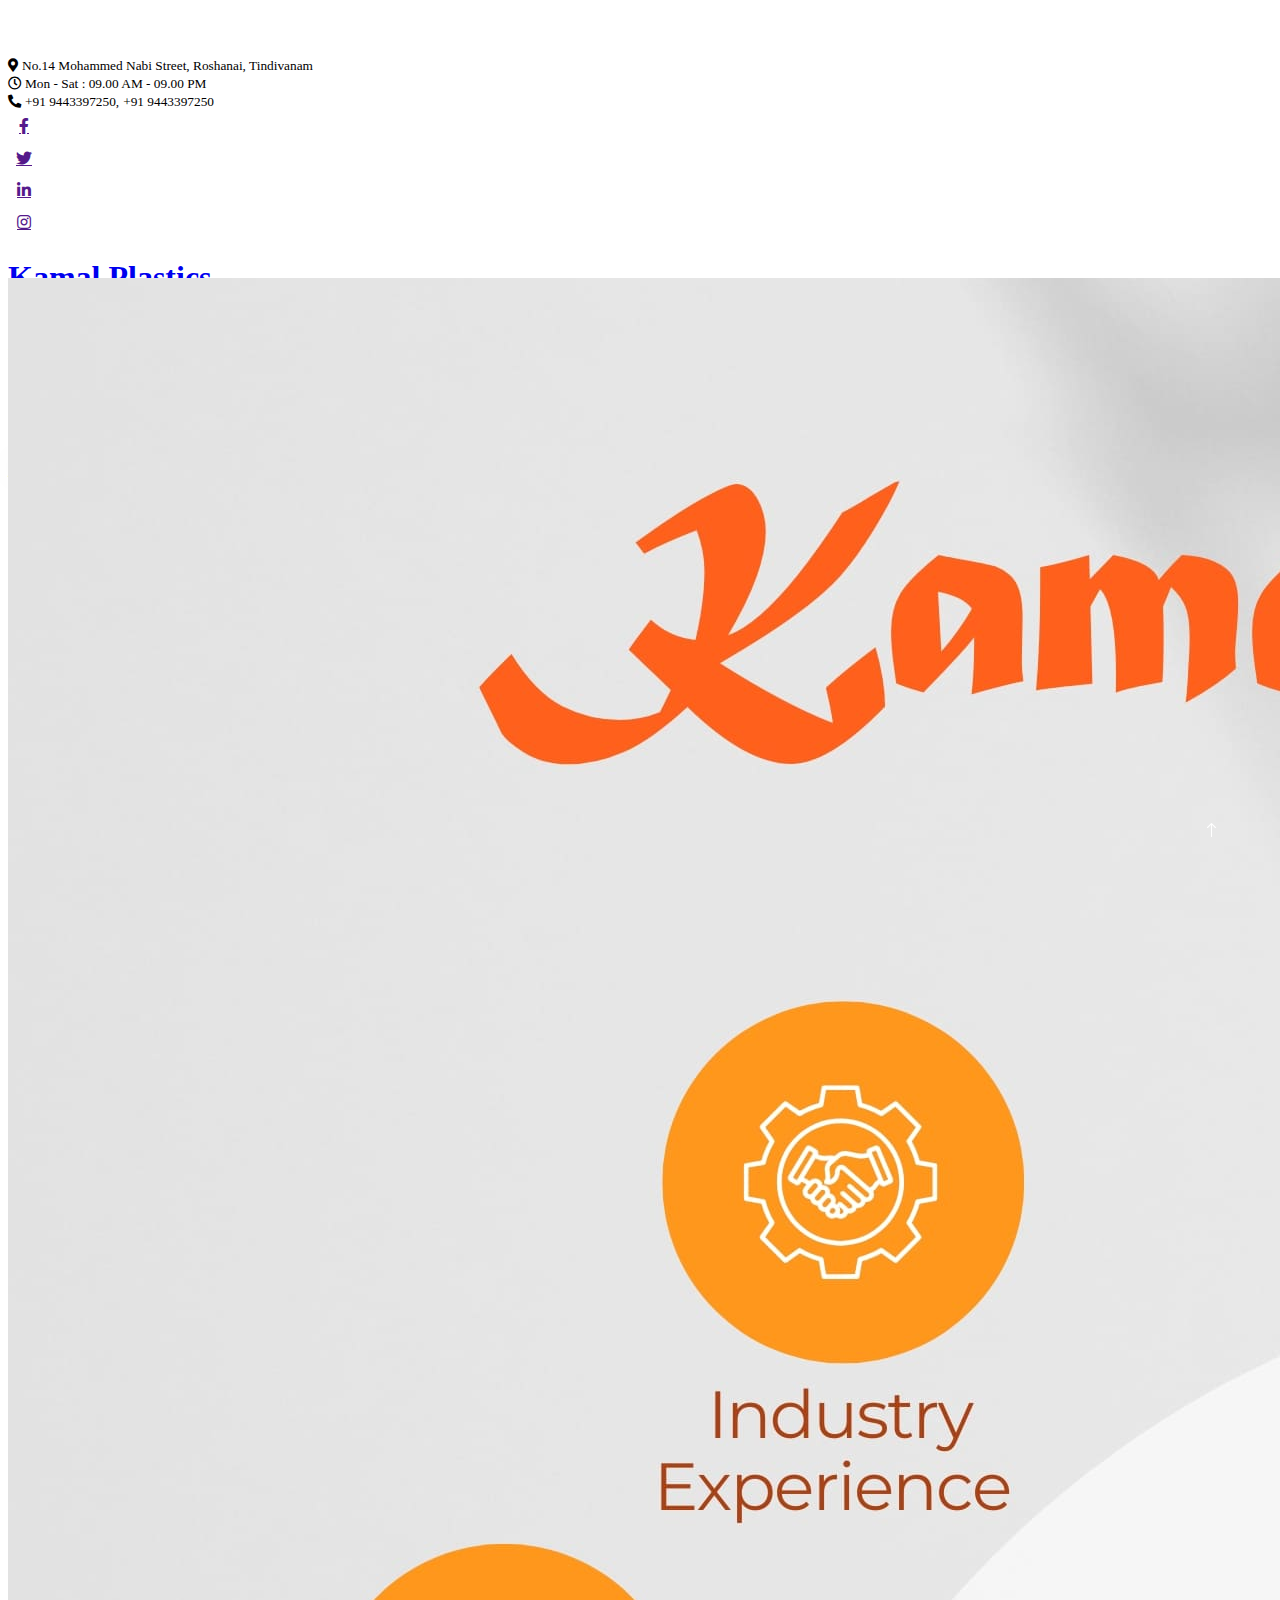
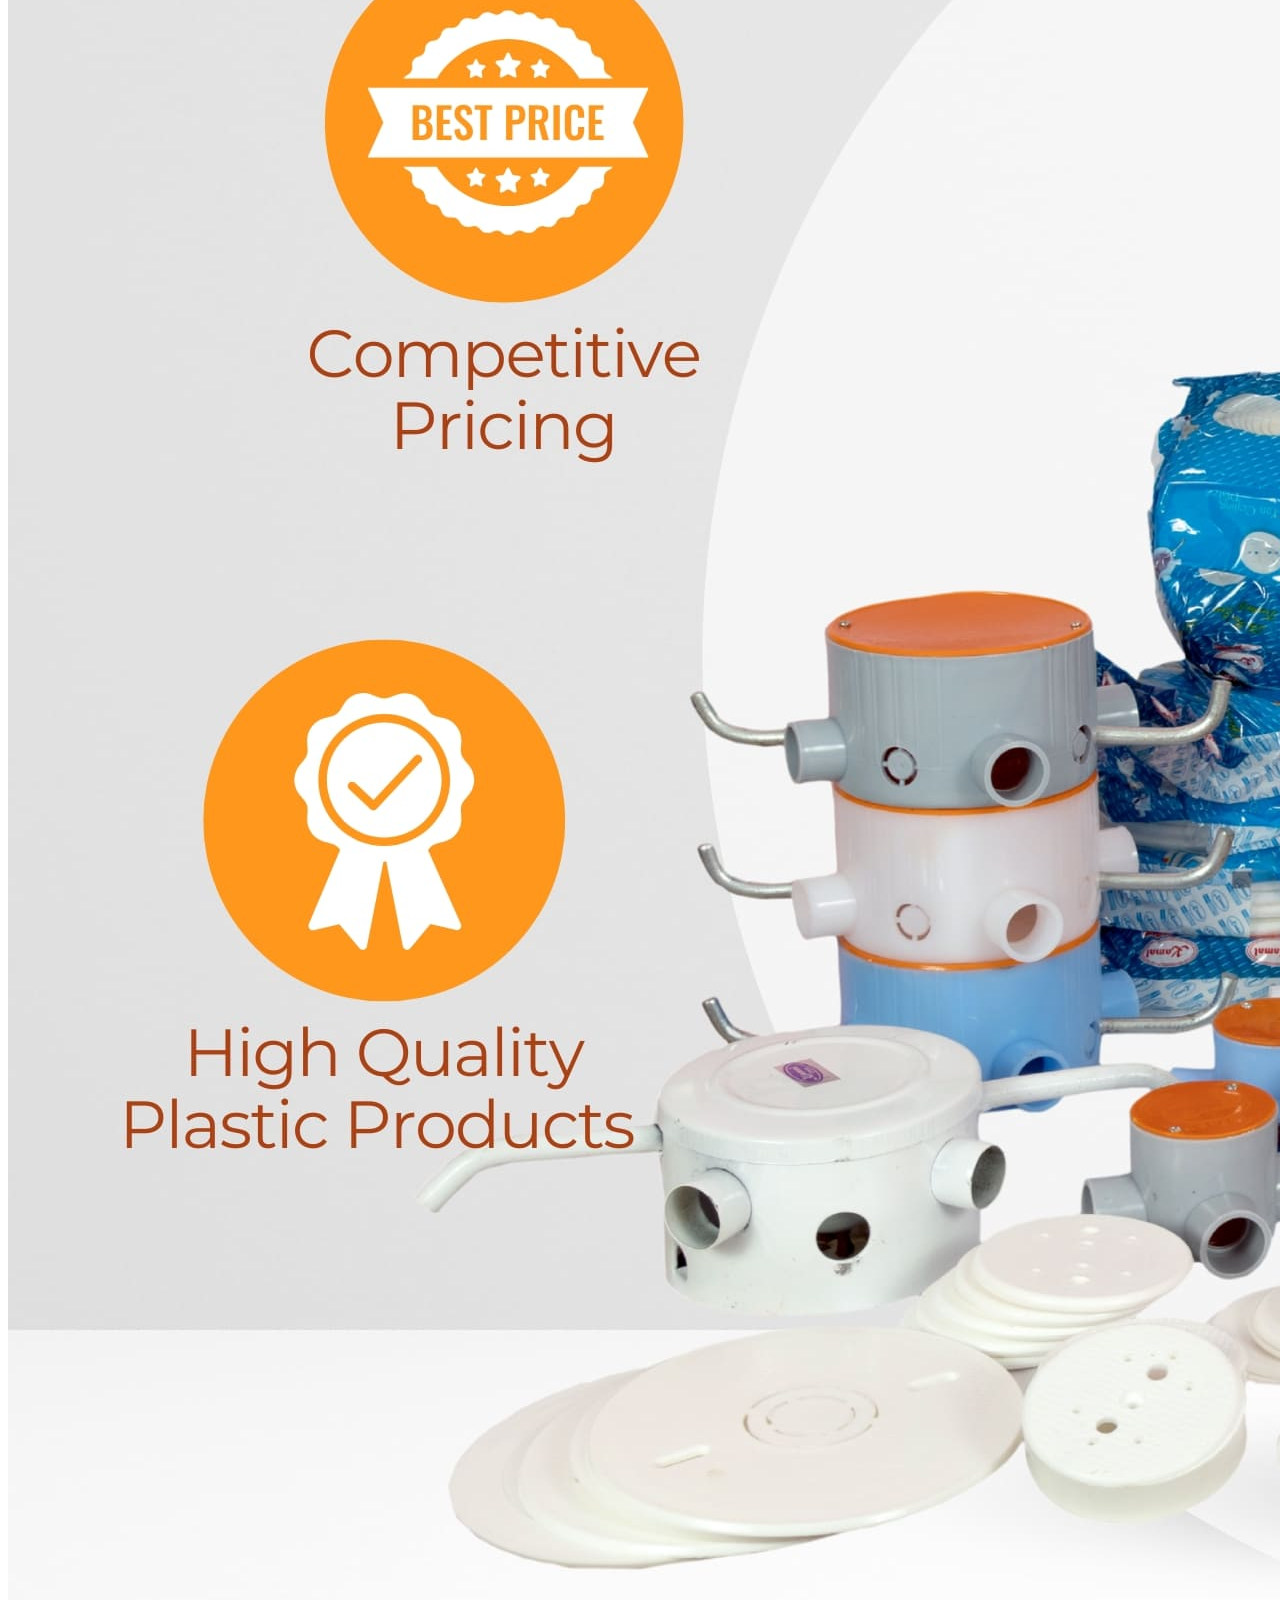
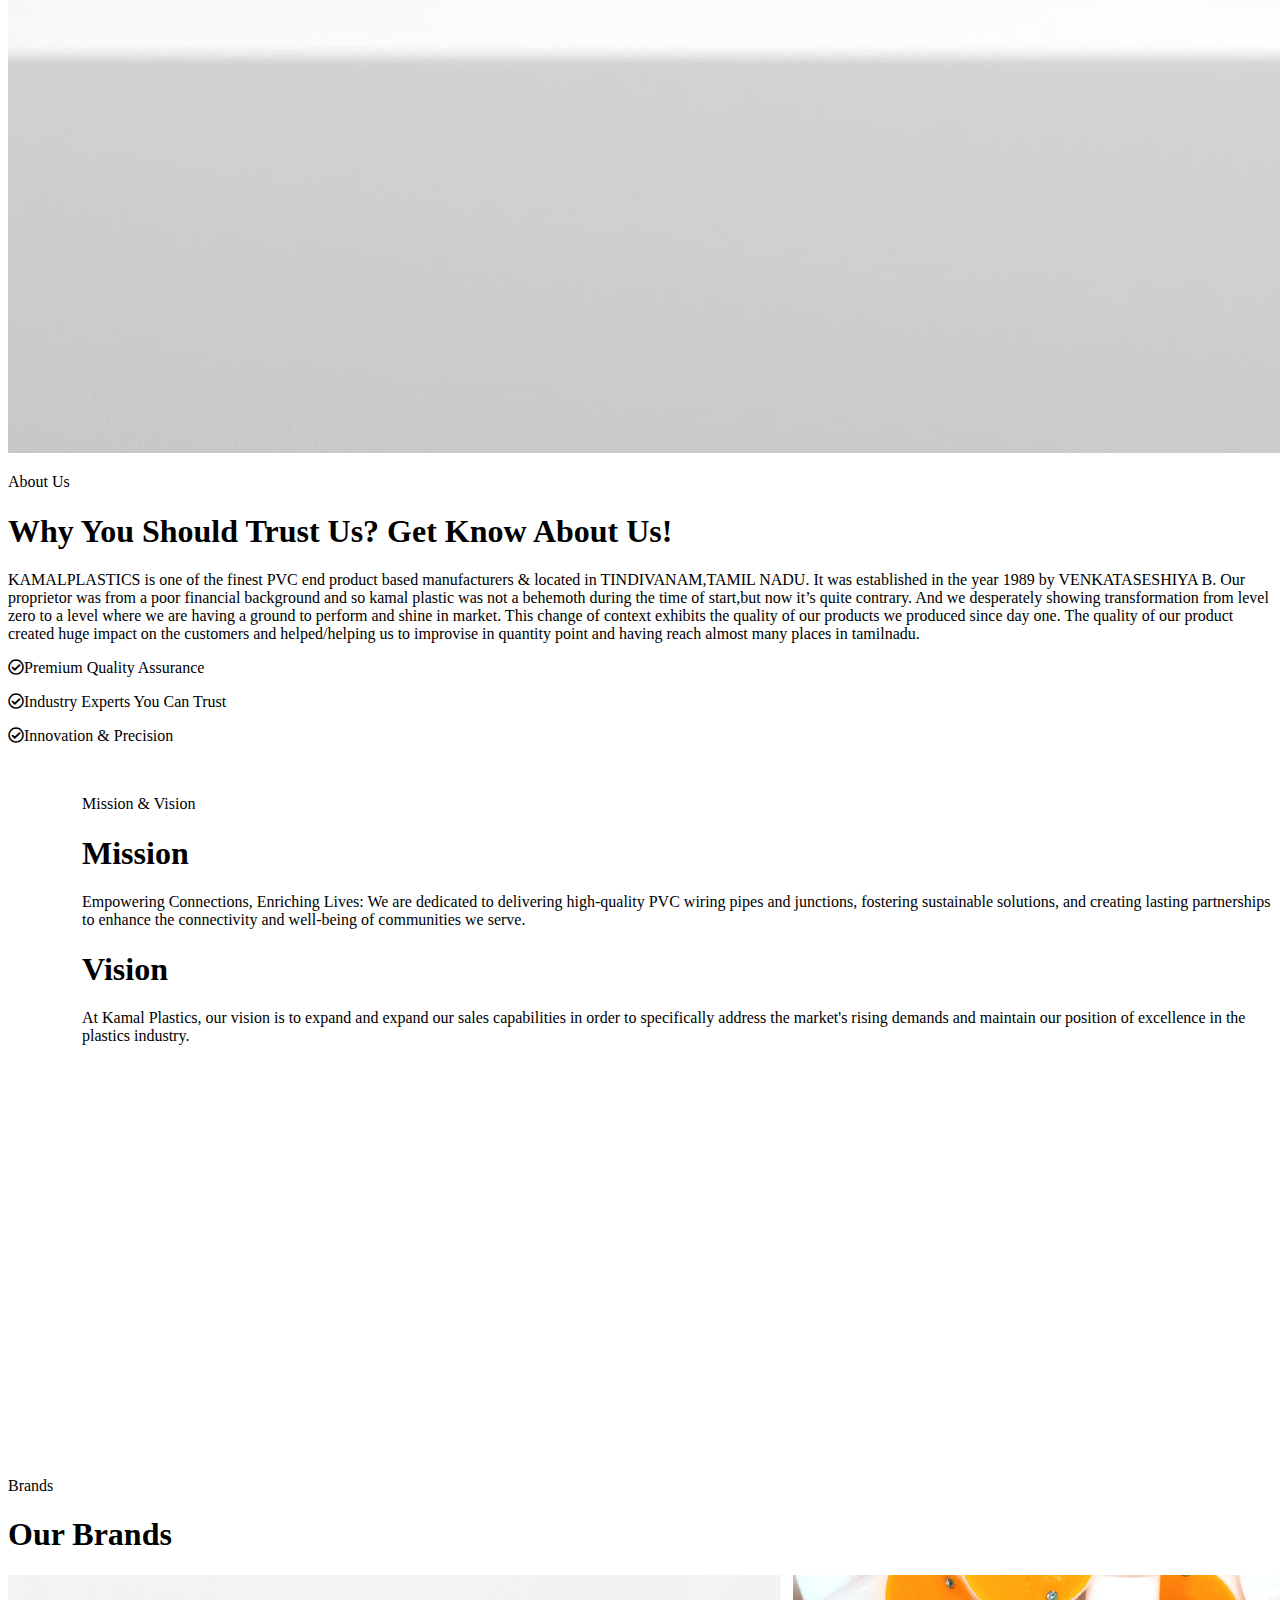
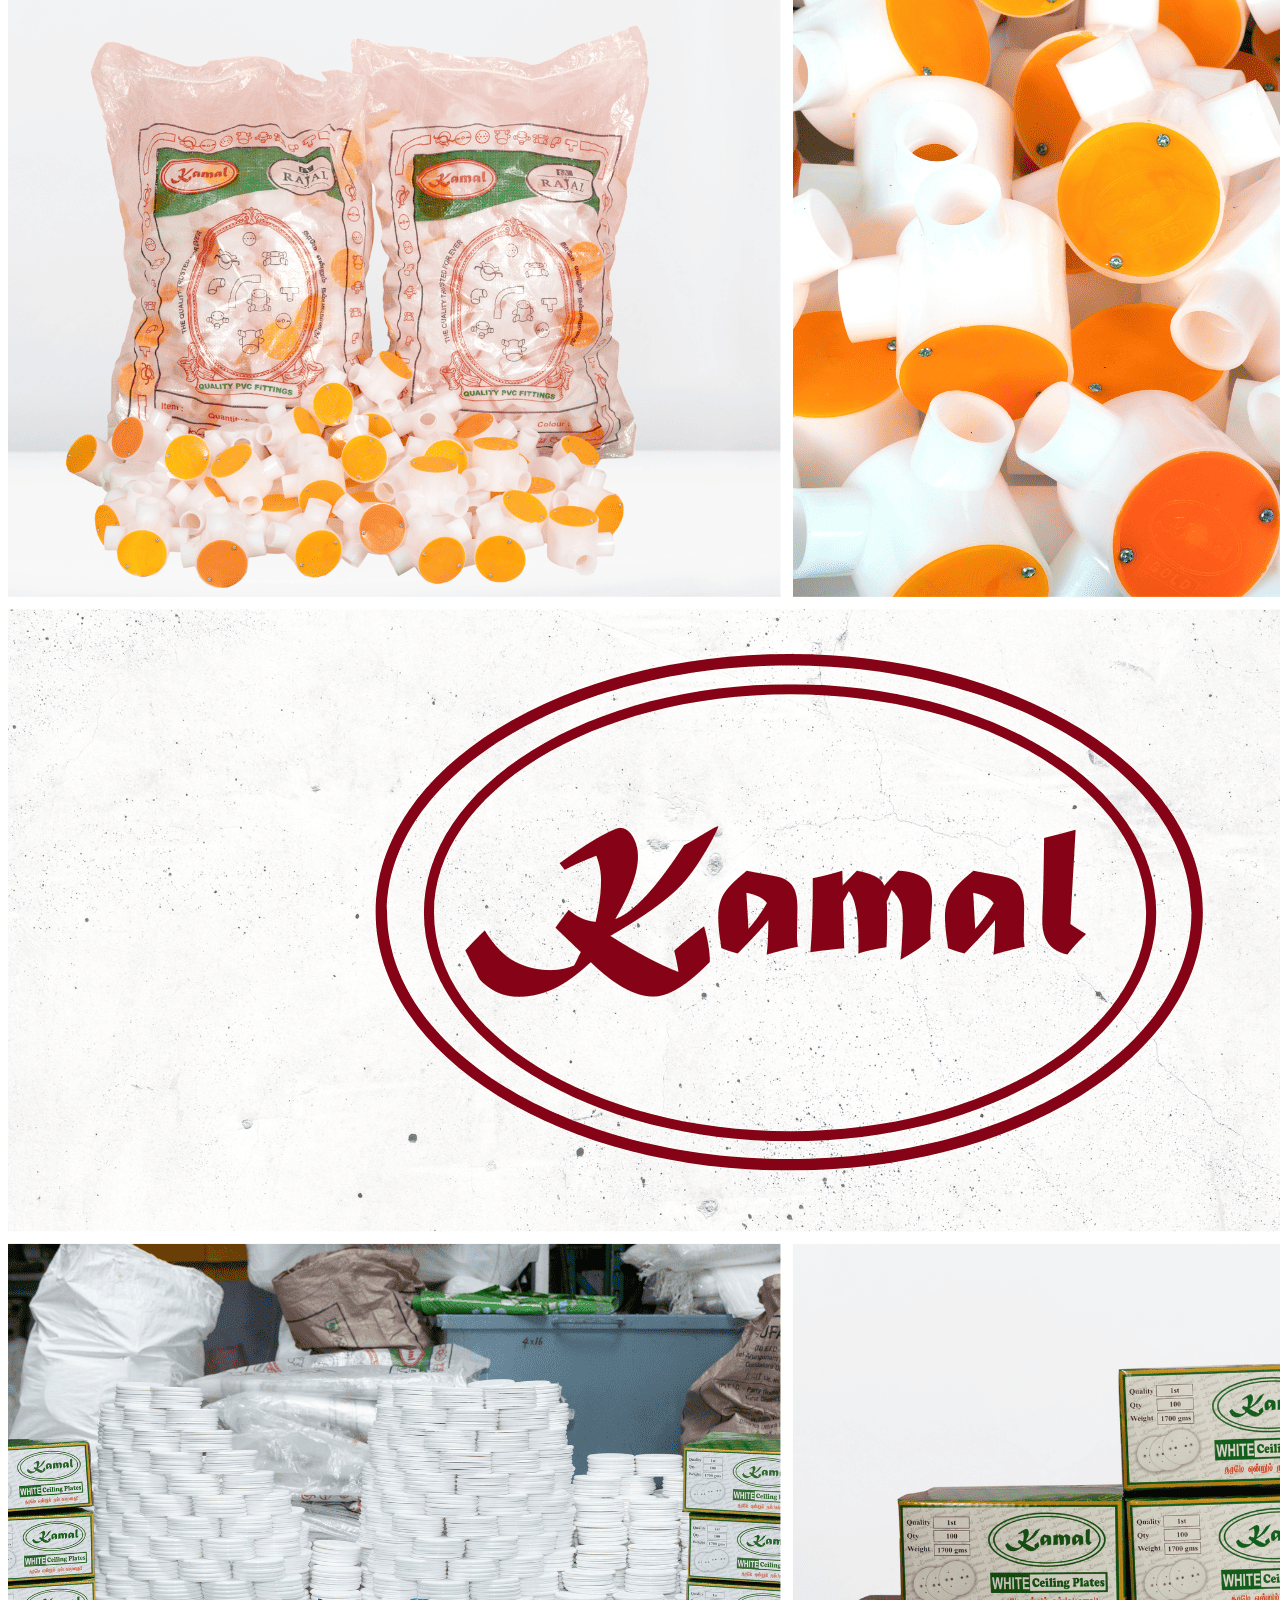
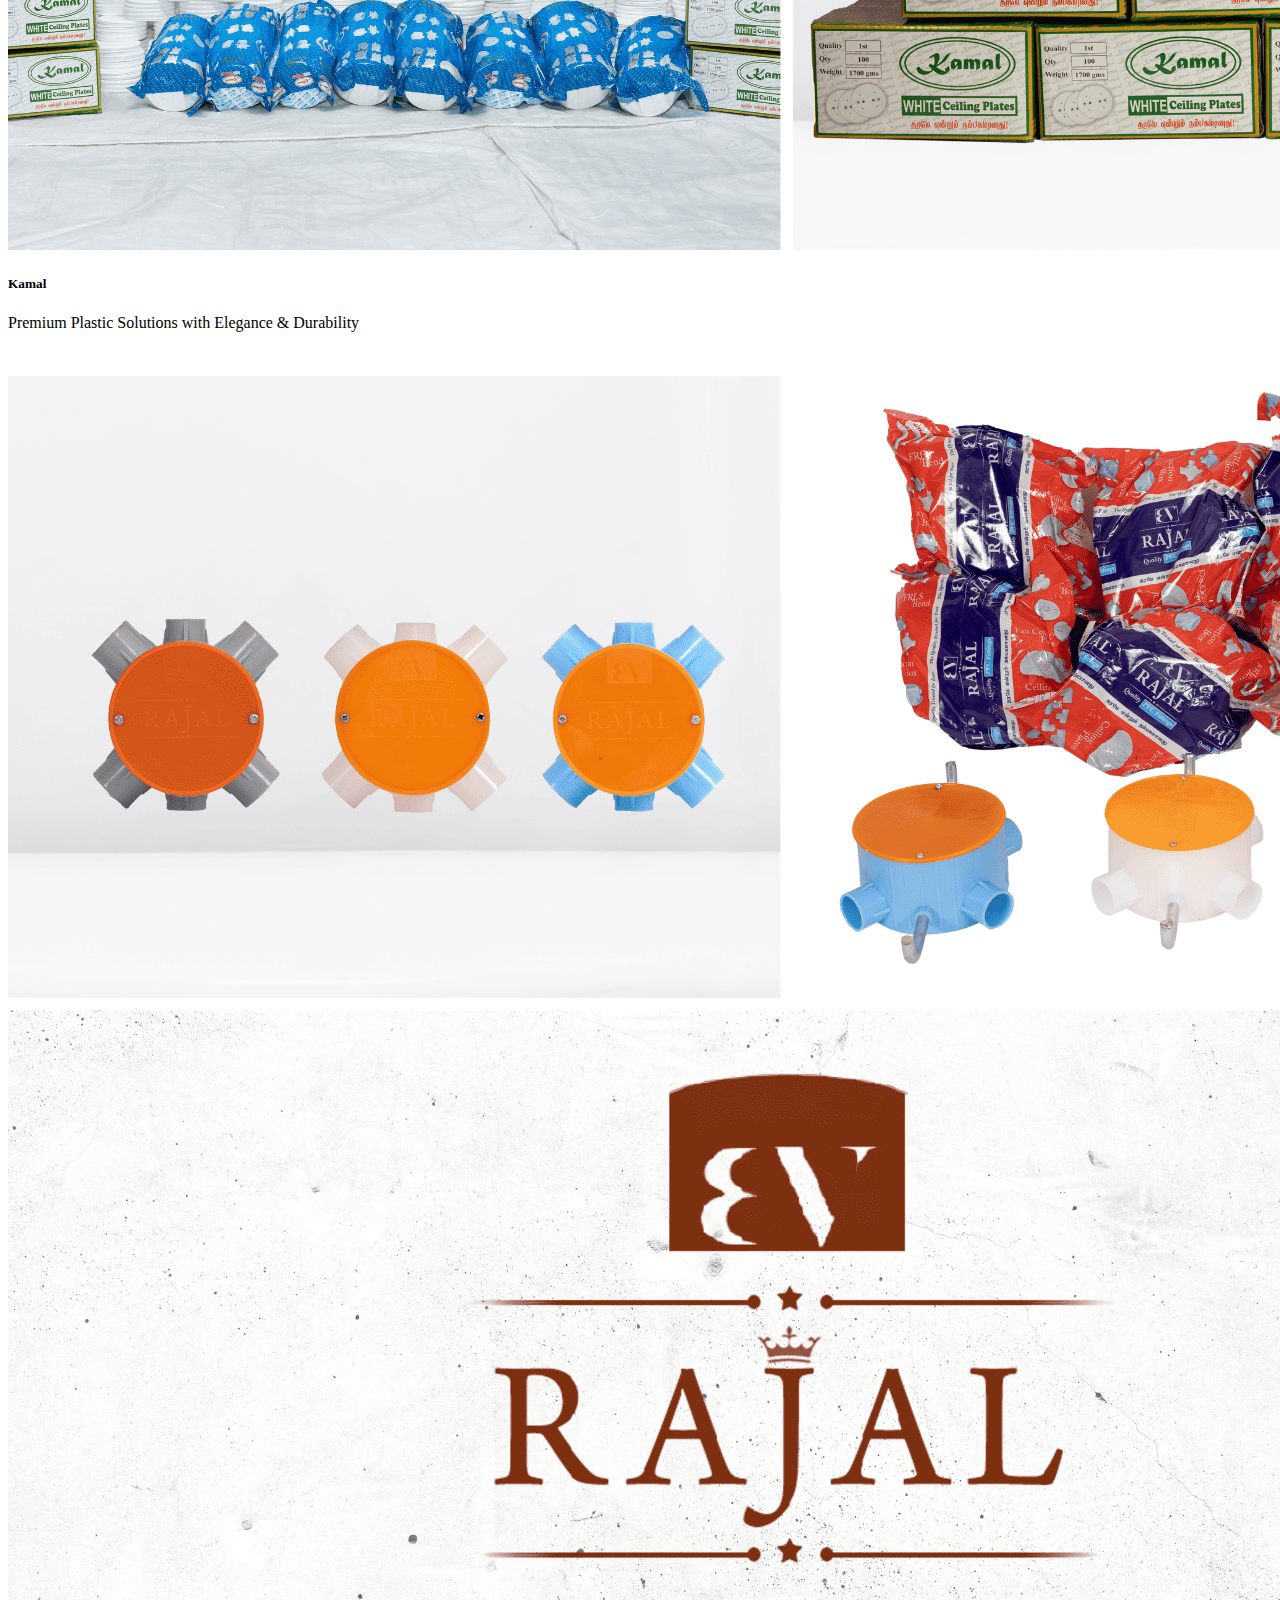
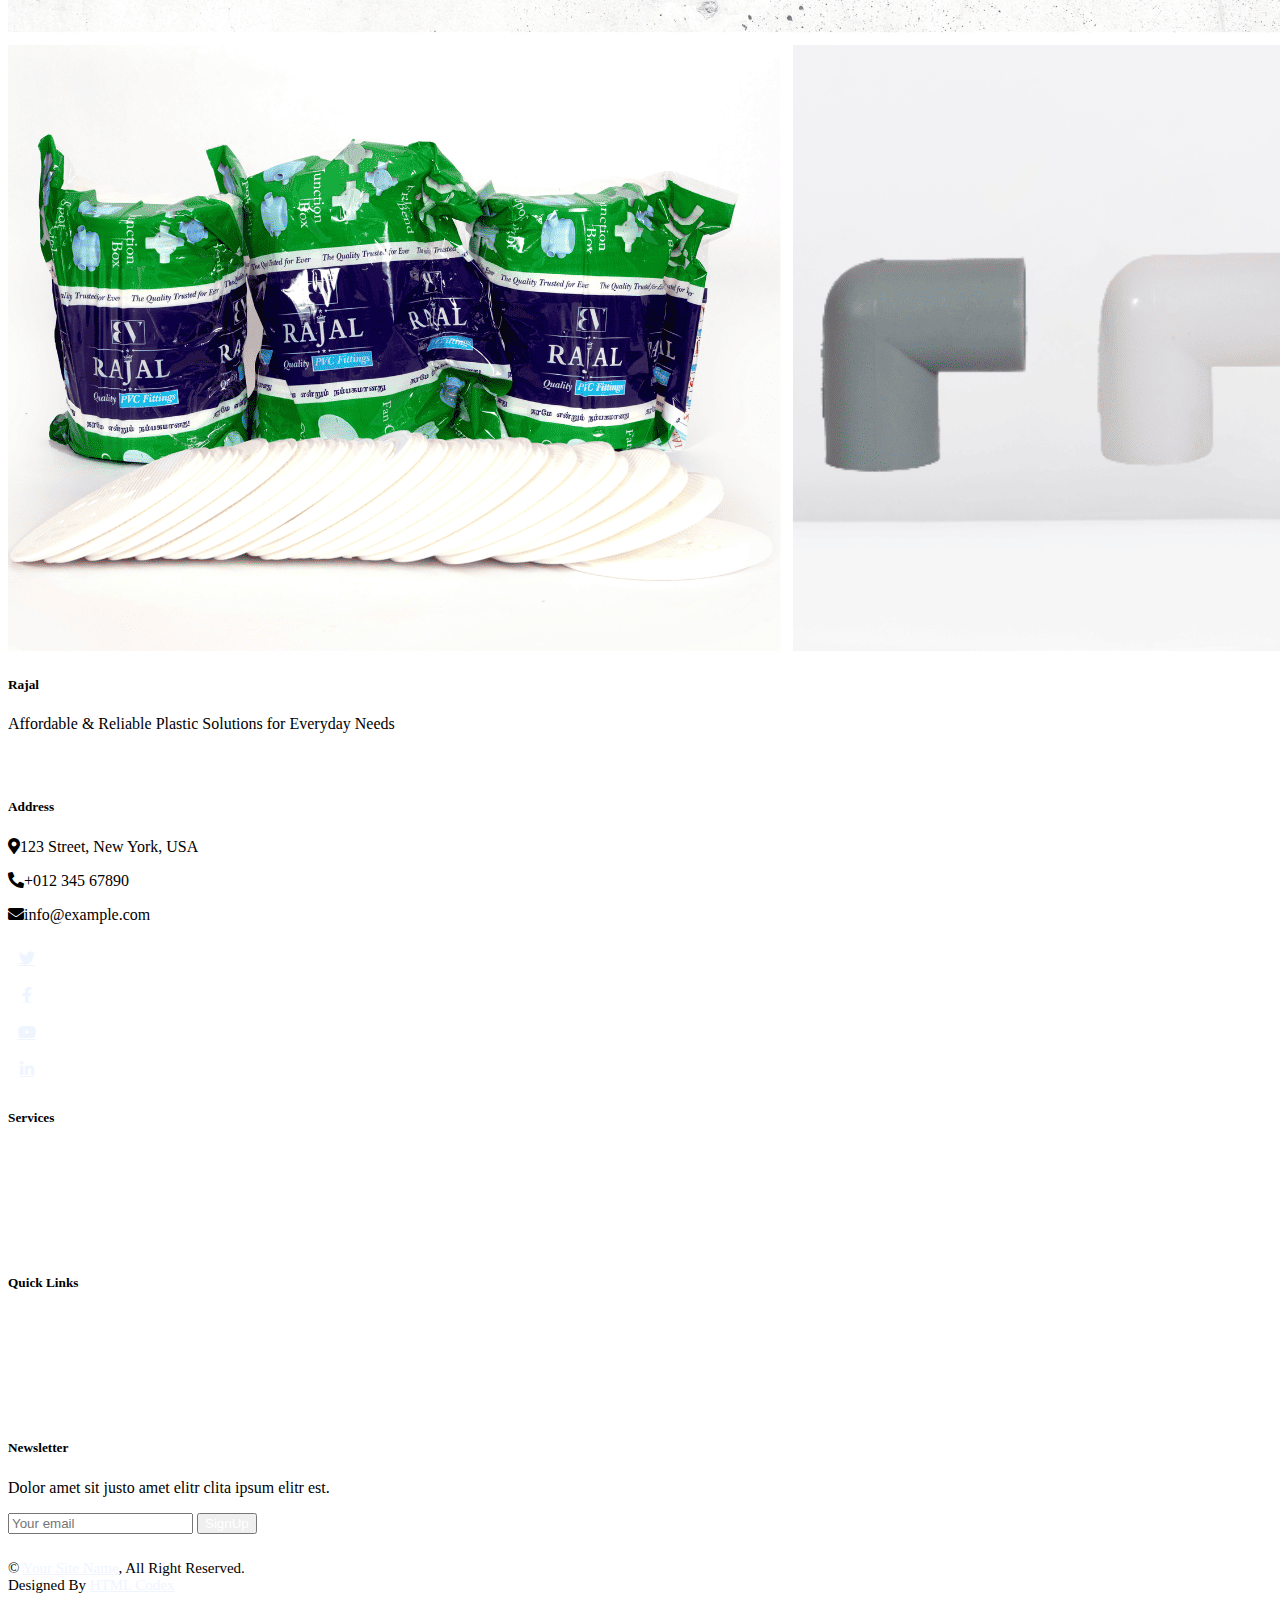
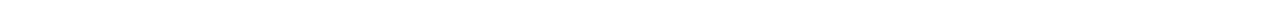
==== about.html @ 90479d22 "Home and about us page changes" ====
<!DOCTYPE html>
<html lang="en">
  <head>
    <meta charset="utf-8" />
    <title>Klinik - Clinic Website Template</title>
    <meta content="width=device-width, initial-scale=1.0" name="viewport" />
    <meta content="" name="keywords" />
    <meta content="" name="description" />

    <!-- Favicon -->
    <link href="img/favicon.ico" rel="icon" />

    <!-- Google Web Fonts -->
    <link rel="preconnect" href="https://fonts.googleapis.com" />
    <link rel="preconnect" href="https://fonts.gstatic.com" crossorigin />
    <link
      href="https://fonts.googleapis.com/css2?family=Open+Sans:wght@400;500&family=Roboto:wght@500;700;900&display=swap"
      rel="stylesheet"
    />

    <!-- Icon Font Stylesheet -->
    <link
      href="https://cdnjs.cloudflare.com/ajax/libs/font-awesome/5.10.0/css/all.min.css"
      rel="stylesheet"
    />
    <link
      href="https://cdn.jsdelivr.net/npm/bootstrap-icons@1.4.1/font/bootstrap-icons.css"
      rel="stylesheet"
    />

    <!-- Libraries Stylesheet -->
    <link href="lib/animate/animate.min.css" rel="stylesheet" />
    <link href="lib/owlcarousel/assets/owl.carousel.min.css" rel="stylesheet" />
    <link
      href="lib/tempusdominus/css/tempusdominus-bootstrap-4.min.css"
      rel="stylesheet"
    />

    <!-- Customized Bootstrap Stylesheet -->
    <link href="css/bootstrap.min.css" rel="stylesheet" />

    <!-- Template Stylesheet -->
    <link href="css/style.css" rel="stylesheet" />
  </head>

  <body>
    <!-- Spinner Start -->
    <div
      id="spinner"
      class="show bg-white position-fixed translate-middle w-100 vh-100 top-50 start-50 d-flex align-items-center justify-content-center"
    >
      <div
        class="spinner-grow text-primary"
        style="width: 3rem; height: 3rem"
        role="status"
      >
        <span class="sr-only">Loading...</span>
      </div>
    </div>
    <!-- Spinner End -->

    <!-- Topbar Start -->
    <div class="container-fluid bg-light p-0 wow fadeIn" data-wow-delay="0.1s">
      <div class="row gx-0 d-none d-lg-flex">
        <div class="col-lg-7 px-5 text-start">
          <div class="h-100 d-inline-flex align-items-center py-3 me-4">
            <small class="fa fa-map-marker-alt text-primary me-2"></small>
            <small>No.14 Mohammed Nabi Street, Roshanai, Tindivanam</small>
          </div>
          <div class="h-100 d-inline-flex align-items-center py-3">
            <small class="far fa-clock text-primary me-2"></small>
            <small>Mon - Sat : 09.00 AM - 09.00 PM</small>
          </div>
        </div>
        <div class="col-lg-5 px-5 text-end">
          <div class="h-100 d-inline-flex align-items-center py-3 me-4">
            <small class="fa fa-phone-alt text-primary me-2"></small>
            <small>+91 9443397250,</small>
            <small>+91 9443397250</small>
          </div>
          <div class="h-100 d-inline-flex align-items-center">
            <a
              class="btn btn-sm-square rounded-circle bg-white text-primary me-1"
              href=""
              ><i class="fab fa-facebook-f"></i
            ></a>
            <a
              class="btn btn-sm-square rounded-circle bg-white text-primary me-1"
              href=""
              ><i class="fab fa-twitter"></i
            ></a>
            <a
              class="btn btn-sm-square rounded-circle bg-white text-primary me-1"
              href=""
              ><i class="fab fa-linkedin-in"></i
            ></a>
            <a
              class="btn btn-sm-square rounded-circle bg-white text-primary me-0"
              href=""
              ><i class="fab fa-instagram"></i
            ></a>
          </div>
        </div>
      </div>
    </div>
    <!-- Topbar End -->

    <!-- Navbar Start -->
    <nav
      class="navbar navbar-expand-lg bg-white navbar-light sticky-top p-0 wow fadeIn"
      data-wow-delay="0.1s"
    >
      <a
        href="index.html"
        class="navbar-brand d-flex align-items-center px-4 px-lg-5"
      >
        <h1 class="m-0 text-primary" style="font-family: 'Maturasc'">
          Kamal Plastics
        </h1>
      </a>
      <button
        type="button"
        class="navbar-toggler me-4"
        data-bs-toggle="collapse"
        data-bs-target="#navbarCollapse"
      >
        <span class="navbar-toggler-icon"></span>
      </button>
      <div class="collapse navbar-collapse" id="navbarCollapse">
        <div class="navbar-nav ms-auto p-4 p-lg-0">
          <a href="index.html" class="nav-item nav-link">Home</a>
          <a href="about.html" class="nav-item nav-link active">About</a>
          <a href="service.html" class="nav-item nav-link">Service</a>
          <div class="nav-item dropdown">
            <a
              href="#"
              class="nav-link dropdown-toggle"
              data-bs-toggle="dropdown"
              >Pages</a
            >
            <div class="dropdown-menu rounded-0 rounded-bottom m-0">
              <a href="feature.html" class="dropdown-item">Feature</a>
              <a href="team.html" class="dropdown-item">Our Doctor</a>
              <a href="appointment.html" class="dropdown-item">Appointment</a>
              <a href="testimonial.html" class="dropdown-item">Testimonial</a>
              <a href="404.html" class="dropdown-item">404 Page</a>
            </div>
          </div>
          <a href="contact.html" class="nav-item nav-link">Contact</a>
        </div>
        <a
          href=""
          class="btn btn-primary rounded-0 py-4 px-lg-5 d-none d-lg-block"
          >Appointment<i class="fa fa-arrow-right ms-3"></i
        ></a>
      </div>
    </nav>
    <!-- Navbar End -->

    <!-- Page Header Start -->
    <div
      class="container-fluid page-header py-5 mb-5 wow fadeIn"
      data-wow-delay="0.1s"
    >
      <div class="container py-5">
        <h1 class="display-3 text-white mb-3 animated slideInDown">About Us</h1>
        <nav aria-label="breadcrumb animated slideInDown">
          <ol class="breadcrumb text-uppercase mb-0">
            <li class="breadcrumb-item">
              <a class="text-white" href="#">Home</a>
            </li>
            <li class="breadcrumb-item">
              <a class="text-white" href="#">Pages</a>
            </li>
            <li class="breadcrumb-item text-primary active" aria-current="page">
              About
            </li>
          </ol>
        </nav>
      </div>
    </div>
    <!-- Page Header End -->

    <!-- About Start -->
    <div class="container-xxl py-5">
      <div class="container">
        <div class="row g-5">
          <div class="col-lg-6 wow fadeIn" data-wow-delay="0.1s">
            <div class="d-flex flex-column">
              <img
                class="img-fluid rounded w-75 align-self-end"
                src="img/about-1.jpg"
                alt=""
              />
              <img
                class="img-fluid rounded w-50 bg-white pt-3 pe-3"
                src="img/about-2.jpg"
                alt=""
                style="margin-top: -25%"
              />
            </div>
          </div>
          <div class="col-lg-6 wow fadeIn" data-wow-delay="0.5s">
            <p class="d-inline-block border rounded-pill py-1 px-4">About Us</p>
            <h1 class="mb-4">Why You Should Trust Us? Get Know About Us!</h1>
            <p>
              KAMALPLASTICS is one of the finest PVC end product based
              manufacturers & located in TINDIVANAM,TAMIL NADU. It was
              established in the year 1989 by VENKATASESHIYA B. Our proprietor
              was from a poor financial background and so kamal plastic was not
              a behemoth during the time of start,but now it’s quite contrary.
              And we desperately showing transformation from level zero to a
              level where we are having a ground to perform and shine in market.
              This change of context exhibits the quality of our products we
              produced since day one. The quality of our product created huge
              impact on the customers and helped/helping us to improvise in
              quantity point and having reach almost many places in tamilnadu.
            </p>
            <p>
              <i class="far fa-check-circle text-primary me-3"></i>Premium Quality Assurance
            </p>
            <p>
              <i class="far fa-check-circle text-primary me-3"></i>Industry Experts You Can Trust
            </p>
            <p>
              <i class="far fa-check-circle text-primary me-3"></i>Innovation & Precision
            </p>
            <a class="btn btn-primary rounded-pill py-3 px-5 mt-3" href=""
              >Read More</a
            >
          </div>
        </div>
      </div>
    </div>
    <!-- About End -->

    <!-- Feature Start -->
    <div class="container-fluid bg-primary overflow-hidden my-5 px-lg-0">
      <div class="container feature px-lg-0">
        <div class="row g-0 mx-lg-0">
          <div
            class="col-lg-6 feature-text py-5 wow fadeIn"
            data-wow-delay="0.1s"
          >
            <div class="p-lg-5 ps-lg-0">
              <p
                class="d-inline-block border rounded-pill text-light py-1 px-4"
              >
                Mission & Vision
              </p>
              <h1 class="text-white mb-4">Mission</h1>
              <p class="text-white mb-4 pb-2">
                Empowering Connections, Enriching Lives: We are dedicated to
                delivering high-quality PVC wiring pipes and junctions,
                fostering sustainable solutions, and creating lasting
                partnerships to enhance the connectivity and well-being of
                communities we serve.
              </p>
              <h1 class="text-white mb-4">Vision</h1>
              <p class="text-white mb-4 pb-2">
                At Kamal Plastics, our vision is to expand and expand our sales
                capabilities in order to specifically address the market's
                rising demands and maintain our position of excellence in the
                plastics industry.
              </p>
            </div>
          </div>
          <div
            class="col-lg-6 pe-lg-0 wow fadeIn"
            data-wow-delay="0.5s"
            style="min-height: 400px"
          >
            <div class="position-relative h-100">
              <img
                class="position-absolute img-fluid w-100 h-100"
                src="img/feature.jpg"
                style="object-fit: cover"
                alt=""
              />
            </div>
          </div>
        </div>
      </div>
    </div>
    <!-- Feature End -->

    <!-- Team Start -->
    <div class="container-xxl py-5">
      <div class="container">
        <div
          class="text-center mx-auto mb-5 wow fadeInUp"
          data-wow-delay="0.1s"
          style="max-width: 600px"
        >
          <p class="d-inline-block border rounded-pill py-1 px-4">Brands</p>
          <h1>Our Brands</h1>
        </div>
        <div class="row g-4 justify-content-center">
          <div class="col-lg-3 col-md-6 wow fadeInUp" data-wow-delay="0.5s">
            <div class="team-item position-relative rounded overflow-hidden">
              <div class="overflow-hidden">
                <img class="img-fluid" src="img/KamalBrand.png" alt="" />
              </div>
              <div class="team-text bg-light text-center p-2">
                <h5>Kamal</h5>
                <p class="text-primary">Premium Plastic Solutions with Elegance & Durability</p>
                <div class="team-social text-center">
                  <a class="btn" href="kamal.html"
                    ><i class="fa text-primary"></i>Explore Products</a>
                </div>
              </div>
            </div>
          </div>
          <div class="col-lg-3 col-md-6 wow fadeInUp" data-wow-delay="0.7s">
            <div class="team-item position-relative rounded overflow-hidden">
              <div class="overflow-hidden">
                <img class="img-fluid" src="img/RajalBrand.png" alt="" />
              </div>
              <div class="team-text bg-light text-center p-2">
                <h5>Rajal</h5>
                <p class="text-primary">Affordable & Reliable Plastic Solutions for Everyday Needs</p>
                <div class="team-social text-center">
                  <a class="btn" href="rajal.html"
                  ><i class="fa text-primary"></i>Explore Products</a>
                </div>
              </div>
            </div>
          </div>
        </div>
      </div>
    </div>
    <!-- Team End -->

    <!-- Footer Start -->
    <div
      class="container-fluid bg-dark text-light footer mt-5 pt-5 wow fadeIn"
      data-wow-delay="0.1s"
    >
      <div class="container py-5">
        <div class="row g-5">
          <div class="col-lg-3 col-md-6">
            <h5 class="text-light mb-4">Address</h5>
            <p class="mb-2">
              <i class="fa fa-map-marker-alt me-3"></i>123 Street, New York, USA
            </p>
            <p class="mb-2">
              <i class="fa fa-phone-alt me-3"></i>+012 345 67890
            </p>
            <p class="mb-2">
              <i class="fa fa-envelope me-3"></i>info@example.com
            </p>
            <div class="d-flex pt-2">
              <a class="btn btn-outline-light btn-social rounded-circle" href=""
                ><i class="fab fa-twitter"></i
              ></a>
              <a class="btn btn-outline-light btn-social rounded-circle" href=""
                ><i class="fab fa-facebook-f"></i
              ></a>
              <a class="btn btn-outline-light btn-social rounded-circle" href=""
                ><i class="fab fa-youtube"></i
              ></a>
              <a class="btn btn-outline-light btn-social rounded-circle" href=""
                ><i class="fab fa-linkedin-in"></i
              ></a>
            </div>
          </div>
          <div class="col-lg-3 col-md-6">
            <h5 class="text-light mb-4">Services</h5>
            <a class="btn btn-link" href="">Cardiology</a>
            <a class="btn btn-link" href="">Pulmonary</a>
            <a class="btn btn-link" href="">Neurology</a>
            <a class="btn btn-link" href="">Orthopedics</a>
            <a class="btn btn-link" href="">Laboratory</a>
          </div>
          <div class="col-lg-3 col-md-6">
            <h5 class="text-light mb-4">Quick Links</h5>
            <a class="btn btn-link" href="">About Us</a>
            <a class="btn btn-link" href="">Contact Us</a>
            <a class="btn btn-link" href="">Our Services</a>
            <a class="btn btn-link" href="">Terms & Condition</a>
            <a class="btn btn-link" href="">Support</a>
          </div>
          <div class="col-lg-3 col-md-6">
            <h5 class="text-light mb-4">Newsletter</h5>
            <p>Dolor amet sit justo amet elitr clita ipsum elitr est.</p>
            <div class="position-relative mx-auto" style="max-width: 400px">
              <input
                class="form-control border-0 w-100 py-3 ps-4 pe-5"
                type="text"
                placeholder="Your email"
              />
              <button
                type="button"
                class="btn btn-primary py-2 position-absolute top-0 end-0 mt-2 me-2"
              >
                SignUp
              </button>
            </div>
          </div>
        </div>
      </div>
      <div class="container">
        <div class="copyright">
          <div class="row">
            <div class="col-md-6 text-center text-md-start mb-3 mb-md-0">
              &copy; <a class="border-bottom" href="#">Your Site Name</a>, All
              Right Reserved.
            </div>
            <div class="col-md-6 text-center text-md-end">
              <!--/*** This template is free as long as you keep the footer author’s credit link/attribution link/backlink. If you'd like to use the template without the footer author’s credit link/attribution link/backlink, you can purchase the Credit Removal License from "https://htmlcodex.com/credit-removal". Thank you for your support. ***/-->
              Designed By
              <a class="border-bottom" href="https://htmlcodex.com"
                >HTML Codex</a
              >
            </div>
          </div>
        </div>
      </div>
    </div>
    <!-- Footer End -->

    <!-- Back to Top -->
    <a
      href="#"
      class="btn btn-lg btn-primary btn-lg-square rounded-circle back-to-top"
      ><i class="bi bi-arrow-up"></i
    ></a>

    <!-- JavaScript Libraries -->
    <script src="https://code.jquery.com/jquery-3.4.1.min.js"></script>
    <script src="https://cdn.jsdelivr.net/npm/bootstrap@5.0.0/dist/js/bootstrap.bundle.min.js"></script>
    <script src="lib/wow/wow.min.js"></script>
    <script src="lib/easing/easing.min.js"></script>
    <script src="lib/waypoints/waypoints.min.js"></script>
    <script src="lib/counterup/counterup.min.js"></script>
    <script src="lib/owlcarousel/owl.carousel.min.js"></script>
    <script src="lib/tempusdominus/js/moment.min.js"></script>
    <script src="lib/tempusdominus/js/moment-timezone.min.js"></script>
    <script src="lib/tempusdominus/js/tempusdominus-bootstrap-4.min.js"></script>

    <!-- Template Javascript -->
    <script src="js/main.js"></script>
  </body>
</html>
---- css/style.css ----
/********** Template CSS **********/
:root {
  --primary: #7a2f0f;
  --light: #eff5ff;
  --dark: #1b2c51;
}

@font-face {
  font-family: "Maturasc";
  src: url("../fonts/MATURASC_1.ttf") format("truetype"); /* Correct path */
  font-weight: normal;
  font-style: normal;
}

.fw-medium {
  font-weight: 500 !important;
}

.fw-bold {
  font-weight: 700 !important;
}

.fw-black {
  font-weight: 900 !important;
}

.back-to-top {
  position: fixed;
  display: none;
  right: 45px;
  bottom: 45px;
  z-index: 99;
}

/*** Spinner ***/
#spinner {
  opacity: 0;
  visibility: hidden;
  transition: opacity 0.5s ease-out, visibility 0s linear 0.5s;
  z-index: 99999;
}

#spinner.show {
  transition: opacity 0.5s ease-out, visibility 0s linear 0s;
  visibility: visible;
  opacity: 1;
}

/*** Button ***/
.btn {
  font-weight: 500;
  transition: 0.5s;
}

.btn.btn-primary,
.btn.btn-secondary {
  color: #ffffff;
}

.btn-square {
  width: 38px;
  height: 38px;
}

.btn-sm-square {
  width: 32px;
  height: 32px;
}

.btn-lg-square {
  width: 48px;
  height: 48px;
}

.btn-square,
.btn-sm-square,
.btn-lg-square {
  padding: 0;
  display: flex;
  align-items: center;
  justify-content: center;
  font-weight: normal;
}

/*** Navbar ***/
.navbar .dropdown-toggle::after {
  border: none;
  content: "\f107";
  font-family: "Font Awesome 5 Free";
  font-weight: 900;
  vertical-align: middle;
  margin-left: 8px;
}

.navbar .navbar-nav .nav-link {
  margin-right: 30px;
  padding: 25px 0;
  color: #ffffff;
  font-size: 15px;
  font-weight: 500;
  text-transform: uppercase;
  outline: none;
}

.navbar .navbar-nav .nav-link:hover,
.navbar .navbar-nav .nav-link.active {
  color: var(--primary);
}

@media (max-width: 991.98px) {
  .navbar .navbar-nav .nav-link {
    margin-right: 0;
    padding: 10px 0;
  }

  .navbar .navbar-nav {
    border-top: 1px solid #eeeeee;
  }
}

.navbar .navbar-brand,
.navbar a.btn {
  height: 75px;
}

.navbar .navbar-nav .nav-link {
  color: var(--dark);
  font-weight: 500;
}

.navbar.sticky-top {
  top: -100px;
  transition: 0.5s;
}

@media (min-width: 992px) {
  .navbar .nav-item .dropdown-menu {
    display: block;
    border: none;
    margin-top: 0;
    top: 150%;
    opacity: 0;
    visibility: hidden;
    transition: 0.5s;
  }

  .navbar .nav-item:hover .dropdown-menu {
    top: 100%;
    visibility: visible;
    transition: 0.5s;
    opacity: 1;
  }
}

/*** Header ***/
.header-carousel .owl-carousel-text {
  position: absolute;
  width: 100%;
  height: 100%;
  padding: 3rem;
  top: 0;
  left: 0;
  display: flex;
  align-items: center;
  justify-content: center;
  text-shadow: 0 0 30px rgba(0, 0, 0, 0.1);
}

.header-carousel .owl-nav {
  position: absolute;
  width: 200px;
  height: 45px;
  bottom: 30px;
  left: 50%;
  transform: translateX(-50%);
  display: flex;
  justify-content: space-between;
}

.header-carousel .owl-nav .owl-prev,
.header-carousel .owl-nav .owl-next {
  width: 45px;
  height: 45px;
  display: flex;
  align-items: center;
  justify-content: center;
  color: #ffffff;
  background: transparent;
  border: 1px solid #ffffff;
  border-radius: 45px;
  font-size: 22px;
  transition: 0.5s;
}

.header-carousel .owl-nav .owl-prev:hover,
.header-carousel .owl-nav .owl-next:hover {
  background: var(--primary);
  border-color: var(--primary);
}

.header-carousel .owl-dots {
  position: absolute;
  height: 45px;
  bottom: 30px;
  left: 50%;
  transform: translateX(-50%);
  display: flex;
  align-items: center;
  justify-content: center;
}

.header-carousel .owl-dot {
  position: relative;
  display: inline-block;
  margin: 0 5px;
  width: 15px;
  height: 15px;
  background: transparent;
  border: 1px solid #ffffff;
  border-radius: 15px;
  transition: 0.5s;
}

.header-carousel .owl-dot::after {
  position: absolute;
  content: "";
  width: 5px;
  height: 5px;
  top: 4px;
  left: 4px;
  background: #ffffff;
  border-radius: 5px;
}

.header-carousel .owl-dot.active {
  background: var(--primary);
  border-color: var(--primary);
}

/* .text-primary {
  font-family: "Maturasc"; /* Fallback to sans-serif */
/* } */

.page-header {
  background: url(../img/Edited/bg-2.png) top center no-repeat;
  background-size: cover;
  text-shadow: 0 0 30px rgba(0, 0, 0, 0.1);
}

.breadcrumb-item + .breadcrumb-item::before {
  color: var(--light);
}

/*** Service ***/
.service-item {
  transition: 0.5s;
}

.service-item:hover {
  margin-top: -10px;
  box-shadow: 0 0.5rem 1.5rem rgba(0, 0, 0, 0.08);
}

.service-item .btn {
  width: 40px;
  height: 40px;
  display: inline-flex;
  align-items: center;
  background: #ffffff;
  border-radius: 40px;
  white-space: nowrap;
  overflow: hidden;
  transition: 0.5s;
}

.service-item:hover .btn {
  width: 140px;
}

/*** Feature ***/
@media (min-width: 992px) {
  .container.feature {
    max-width: 100% !important;
  }

  .feature-text {
    padding-left: calc(((100% - 960px) / 2) + 0.75rem);
  }
}

@media (min-width: 1200px) {
  .feature-text {
    padding-left: calc(((100% - 1140px) / 2) + 0.75rem);
  }
}

@media (min-width: 1400px) {
  .feature-text {
    padding-left: calc(((100% - 1320px) / 2) + 0.75rem);
  }
}

/*** Team ***/
.team-item img {
  position: relative;
  top: 0;
  transition: 0.5s;
}

.team-item:hover img {
  top: -30px;
}

.team-item .team-text {
  position: relative;
  height: 100px;
  transition: 0.5s;
}

.team-item:hover .team-text {
  margin-top: -60px;
  height: 160px;
}

.team-item .team-text .team-social {
  opacity: 0;
  transition: 0.5s;
}

.team-item:hover .team-text .team-social {
  opacity: 1;
}

.team-item .team-social .btn {
  display: inline-flex;
  color: var(--primary);
  background: #ffffff;
  border-radius: 40px;
}

.team-item .team-social .btn:hover {
  color: #ffffff;
  background: var(--primary);
}

/*** Appointment ***/
.bootstrap-datetimepicker-widget.bottom {
  top: auto !important;
}

.bootstrap-datetimepicker-widget .table * {
  border-bottom-width: 0px;
}

.bootstrap-datetimepicker-widget .table th {
  font-weight: 500;
}

.bootstrap-datetimepicker-widget.dropdown-menu {
  padding: 10px;
  border-radius: 2px;
}

.bootstrap-datetimepicker-widget table td.active,
.bootstrap-datetimepicker-widget table td.active:hover {
  background: var(--primary);
}

.bootstrap-datetimepicker-widget table td.today::before {
  border-bottom-color: var(--primary);
}

/*** Testimonial ***/
.testimonial-carousel::before {
  position: absolute;
  content: "";
  top: 0;
  left: 0;
  height: 100%;
  width: 0;
  background: linear-gradient(
    to right,
    rgba(255, 255, 255, 1) 0%,
    rgba(255, 255, 255, 0) 100%
  );
  z-index: 1;
}

.testimonial-carousel::after {
  position: absolute;
  content: "";
  top: 0;
  right: 0;
  height: 100%;
  width: 0;
  background: linear-gradient(
    to left,
    rgba(255, 255, 255, 1) 0%,
    rgba(255, 255, 255, 0) 100%
  );
  z-index: 1;
}

@media (min-width: 768px) {
  .testimonial-carousel::before,
  .testimonial-carousel::after {
    width: 200px;
  }
}

@media (min-width: 992px) {
  .testimonial-carousel::before,
  .testimonial-carousel::after {
    width: 300px;
  }
}

.testimonial-carousel .owl-item .testimonial-text {
  background: var(--light);
  transform: scale(0.8);
  transition: 0.5s;
}

.testimonial-carousel .owl-item.center .testimonial-text {
  background: var(--primary);
  transform: scale(1);
}

.testimonial-carousel .owl-item .testimonial-text *,
.testimonial-carousel .owl-item .testimonial-item img {
  transition: 0.5s;
}

.testimonial-carousel .owl-item.center .testimonial-text * {
  color: var(--light) !important;
}

.testimonial-carousel .owl-item.center .testimonial-item img {
  background: var(--primary) !important;
}

.testimonial-carousel .owl-nav {
  position: absolute;
  width: 350px;
  top: 15px;
  left: 50%;
  transform: translateX(-50%);
  display: flex;
  justify-content: space-between;
  opacity: 0;
  transition: 0.5s;
  z-index: 1;
}

.testimonial-carousel:hover .owl-nav {
  width: 300px;
  opacity: 1;
}

.testimonial-carousel .owl-nav .owl-prev,
.testimonial-carousel .owl-nav .owl-next {
  position: relative;
  color: var(--primary);
  font-size: 45px;
  transition: 0.5s;
}

.testimonial-carousel .owl-nav .owl-prev:hover,
.testimonial-carousel .owl-nav .owl-next:hover {
  color: var(--dark);
}

/*** Footer ***/
.footer .btn.btn-social {
  margin-right: 5px;
  width: 35px;
  height: 35px;
  display: flex;
  align-items: center;
  justify-content: center;
  color: var(--light);
  border: 1px solid #ffffff;
  transition: 0.3s;
}

.footer .btn.btn-social:hover {
  color: var(--primary);
}

.footer .btn.btn-link {
  display: block;
  margin-bottom: 5px;
  padding: 0;
  text-align: left;
  color: #ffffff;
  font-size: 15px;
  font-weight: normal;
  text-transform: capitalize;
  transition: 0.3s;
}

.footer .btn.btn-link::before {
  position: relative;
  content: "\f105";
  font-family: "Font Awesome 5 Free";
  font-weight: 900;
  margin-right: 10px;
}

.footer .btn.btn-link:hover {
  color: var(--primary);
  letter-spacing: 1px;
  box-shadow: none;
}

.footer .copyright {
  padding: 25px 0;
  font-size: 15px;
  border-top: 1px solid rgba(256, 256, 256, 0.1);
}

.footer .copyright a {
  color: var(--light);
}

.footer .copyright a:hover {
  color: var(--primary);
}

.rate-button {
  background-color: #fff;
  border-color: #fff;
  border-radius: 2rem;
  border-style: solid;
  color: #7a2f0f;
  font-size: 1.2rem;
  font-weight: 700;
  margin-top: 2px;
  padding: 10px;
}
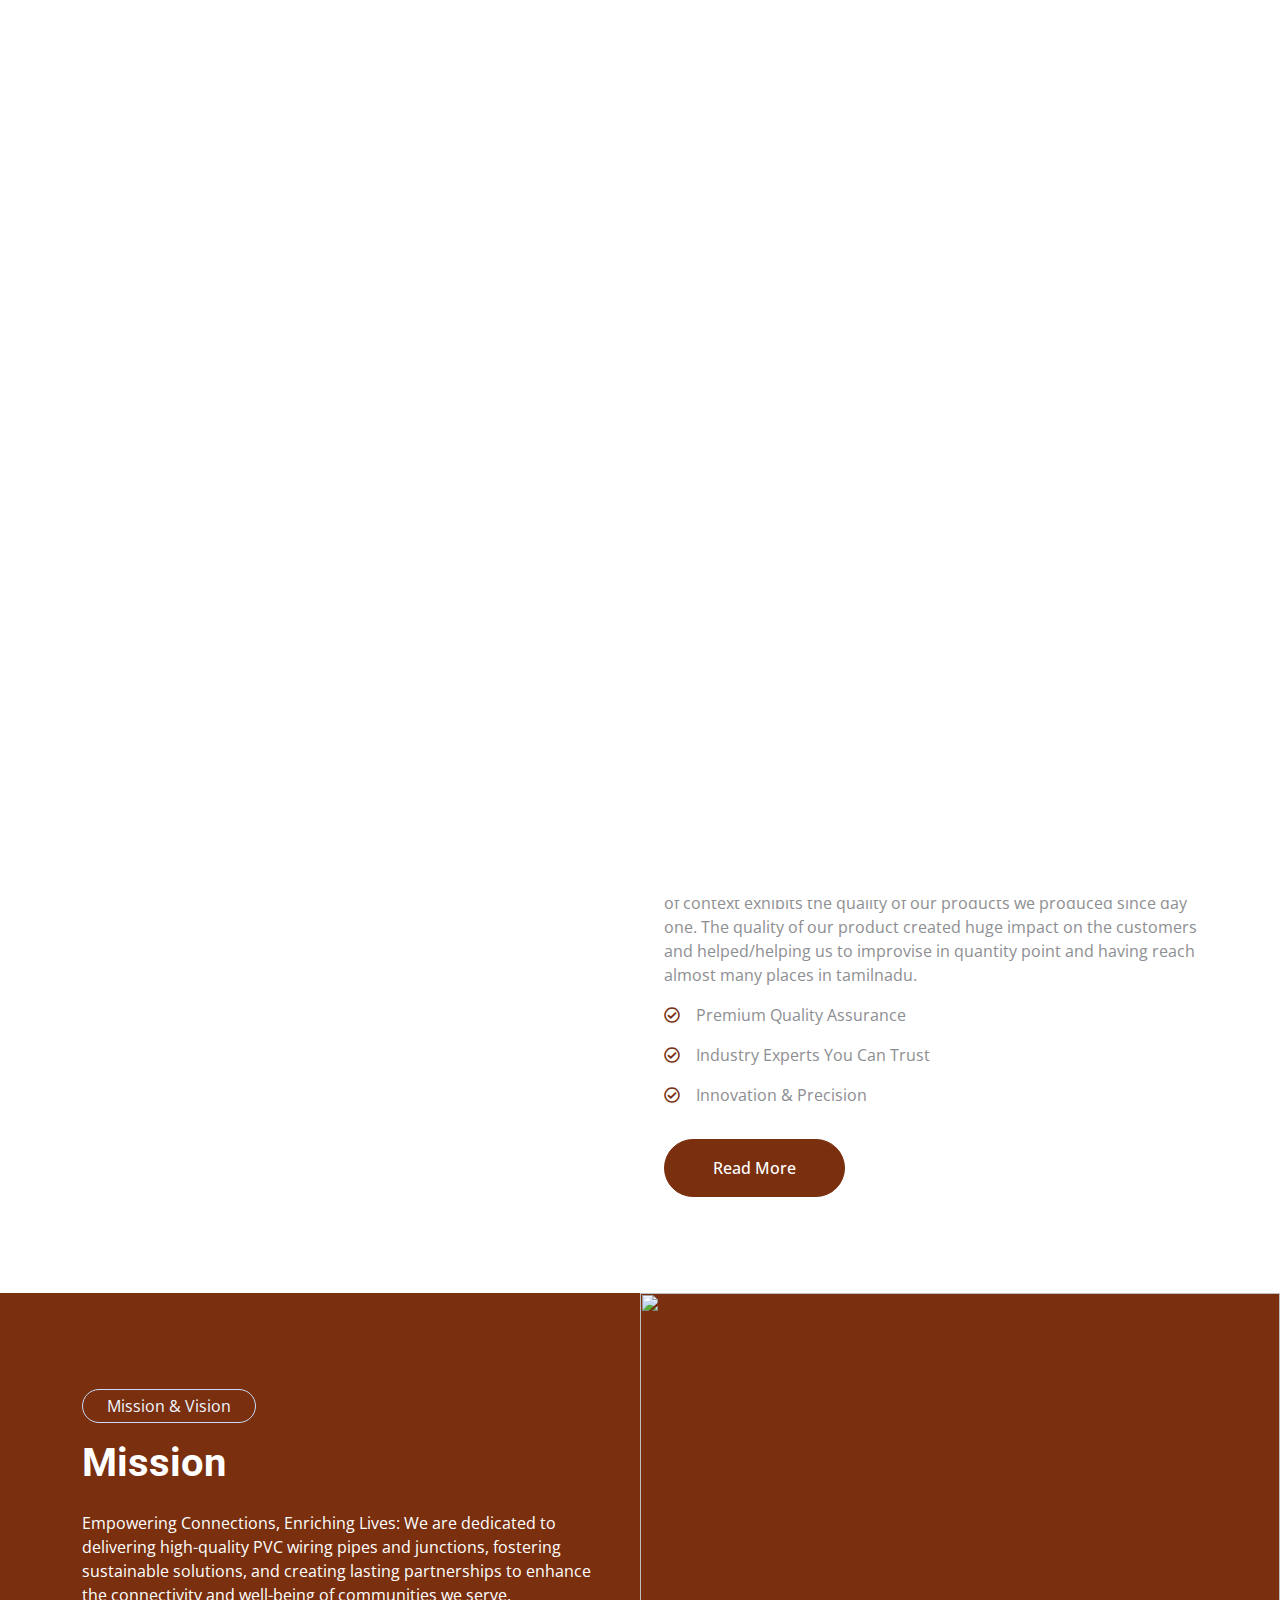
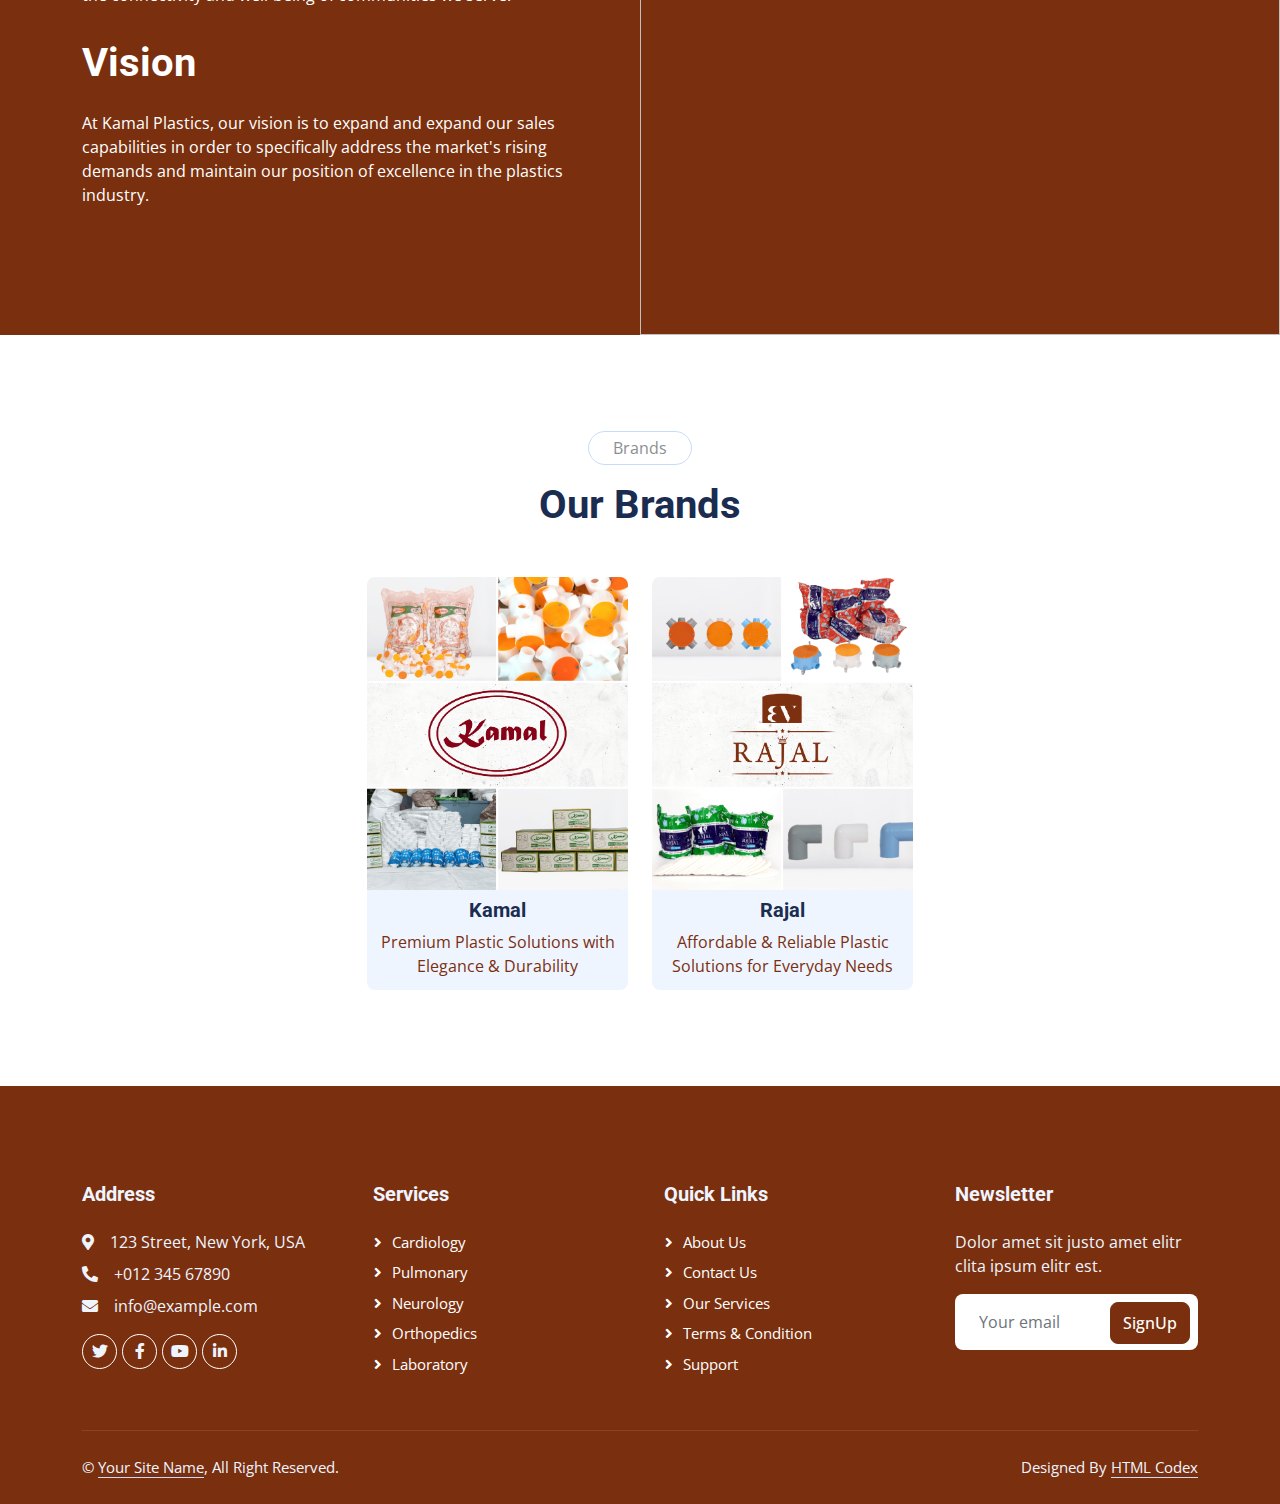
==== commit 075d8c38: "packaging page, packaging images update" ====
--- a/about.html
+++ b/about.html
@@ -129,29 +129,108 @@
       <div class="collapse navbar-collapse" id="navbarCollapse">
         <div class="navbar-nav ms-auto p-4 p-lg-0">
           <a href="index.html" class="nav-item nav-link">Home</a>
-          <a href="about.html" class="nav-item nav-link active">About</a>
-          <a href="service.html" class="nav-item nav-link">Service</a>
+          <a href="about.html" class="nav-item nav-link">About</a>
+          <a href="our-packaging.html" class="nav-item nav-link"
+            >Our Packaging</a
+          >
           <div class="nav-item dropdown">
             <a
-              href="#"
-              class="nav-link dropdown-toggle"
+              href="kamal.html"
+              class="nav-link dropdown-toggle active"
               data-bs-toggle="dropdown"
-              >Pages</a
+              id="dropdownLink"
+              >Kamal Products</a
             >
+            <script>
+              document
+                .getElementById("dropdownLink")
+                .addEventListener("click", function (event) {
+                  if (!event.target.classList.contains("show")) {
+                    window.location.href = "kamal.html"; // Redirects on first click
+                  }
+                });
+            </script>
             <div class="dropdown-menu rounded-0 rounded-bottom m-0">
-              <a href="feature.html" class="dropdown-item">Feature</a>
-              <a href="team.html" class="dropdown-item">Our Doctor</a>
-              <a href="appointment.html" class="dropdown-item">Appointment</a>
-              <a href="testimonial.html" class="dropdown-item">Testimonial</a>
-              <a href="404.html" class="dropdown-item">404 Page</a>
+              <a href="#" class="dropdown-item">19mm Deep Gold (3mm)</a>
+              <a href="#" class="dropdown-item">25mm Deep Gold (3mm)</a>
+              <a href="#" class="dropdown-item">19mm Deep(2mm)</a>
+              <a href="#" class="dropdown-item">25mm Deep(2mm)</a>
+              <a href="#" class="dropdown-item">19mm Open(3mm)</a>
+              <a href="#" class="dropdown-item">25mm Open(3mm)</a>
+              <a href="#" class="dropdown-item">PVC circular box(100mm)</a>
+              <a href="#" class="dropdown-item">PVC circular box(120mm)</a>
+              <a href="#" class="dropdown-item"
+                >Metal fan box(Powder coated 650 gms)</a
+              >
+              <a href="#" class="dropdown-item">19MM ELBOW HEAVY</a>
+              <a href="#" class="dropdown-item">25MM ELBOW HEAVY</a>
+              <a href="#" class="dropdown-item">3"SPOT BOX-6WAY</a>
+              <a href="#" class="dropdown-item">4“ SPOT BOX[HEAVY]</a>
+              <a href="#" class="dropdown-item">25MM Tee HEAVY</a>
+              <a href="#" class="dropdown-item">19MM Tee HEAVY</a>
+              <a href="#" class="dropdown-item">2 WAY(REEL) INSULATOR</a>
+              <a href="#" class="dropdown-item">4 WAY(REEL) INSULATOR</a>
+              <a href="#" class="dropdown-item"
+                >CEILING PLATE [HEAVY (17grams)]</a
+              >
+              <a href="#" class="dropdown-item"
+                >CEILING PLATE [LIGHT (12grams)]</a
+              >
+              <a href="#" class="dropdown-item"
+                >5" FAN CEILING PLATE- HEAVY(33grams)</a
+              >
+              <a href="#" class="dropdown-item"
+                >6" FAN CEILING PLATE - HEAVY(50grams)</a
+              >
+              <a href="#" class="dropdown-item">ROUND BLOCK HEAVY</a>
+              <a href="#" class="dropdown-item">25MM PVC FINOLEX BRND</a>
+              <a href="#" class="dropdown-item">19MM PVC FINOLEX BEND (MMS)</a>
+              <a href="#" class="dropdown-item">25MM PVC FINOLEX BEND (MMS)</a>
+              <a href="#" class="dropdown-item">19MM PVC FRLS BEND(1.5MM)</a>
+              <a href="#" class="dropdown-item">25MM PVC FRLS BEND (1.5MM)</a>
+              <a href="#" class="dropdown-item">19MM PVC FRLS BEND (2.0MM)</a>
+              <a href="#" class="dropdown-item">25MM PVC FRLS BEND(2.0MM)</a>
+              <a href="#" class="dropdown-item">19mm Deep Gold (3mm)</a>
+            </div>
+          </div>
+
+          <div class="nav-item dropdown">
+            <a
+              href="rajal.html"
+              class="nav-link dropdown-toggle active"
+              data-bs-toggle="dropdown"
+              id="dropdownLink2"
+              >Rajal Products</a
+            >
+            <script>
+              document
+                .getElementById("dropdownLink2")
+                .addEventListener("click", function (event) {
+                  if (!event.target.classList.contains("show")) {
+                    window.location.href = "rajal.html"; // Redirects on first click
+                  }
+                });
+            </script>
+            <div class="dropdown-menu rounded-0 rounded-bottom m-0">
+              <a href="#" class="dropdown-item">Rajal 19mm Open</a>
+              <a href="#" class="dropdown-item">Rajal 25mm Open</a>
+              <a href="#" class="dropdown-item">Rajal 19mm Deep</a>
+              <a href="#" class="dropdown-item">Rajal 25mm Deep</a>
+              <a href="#" class="dropdown-item">RAJAL FAN BOX</a>
+              <a href="#" class="dropdown-item">Rajal Ceiling Plate</a>
+              <a href="#" class="dropdown-item">RAJAL 19MM BEND</a>
+              <a href="#" class="dropdown-item">RAJAL 25MM BEND</a>
+              <a href="#" class="dropdown-item">RAJAL SPOT BOX</a>
             </div>
           </div>
           <a href="contact.html" class="nav-item nav-link">Contact</a>
         </div>
         <a
-          href=""
+          href="https://docs.google.com/forms/d/e/1FAIpQLSeSKB7B2Lvc7a577Nlz-rfI_l7yeyjWPbGz5FJZBDuNsEQEiQ/viewform"
+          target="_blank"
+          rel="noopener noreferrer"
           class="btn btn-primary rounded-0 py-4 px-lg-5 d-none d-lg-block"
-          >Appointment<i class="fa fa-arrow-right ms-3"></i
+          >Get Quote<i class="fa fa-arrow-right ms-3"></i
         ></a>
       </div>
     </nav>
@@ -172,7 +251,7 @@
             <li class="breadcrumb-item">
               <a class="text-white" href="#">Pages</a>
             </li>
-            <li class="breadcrumb-item text-primary active" aria-current="page">
+            <li class="breadcrumb-item text-white active" aria-current="page">
               About
             </li>
           </ol>
--- a/css/style.css
+++ b/css/style.css
@@ -508,7 +508,7 @@
 }
 
 .footer .btn.btn-link:hover {
-  color: var(--primary);
+  color: var(--light);
   letter-spacing: 1px;
   box-shadow: none;
 }
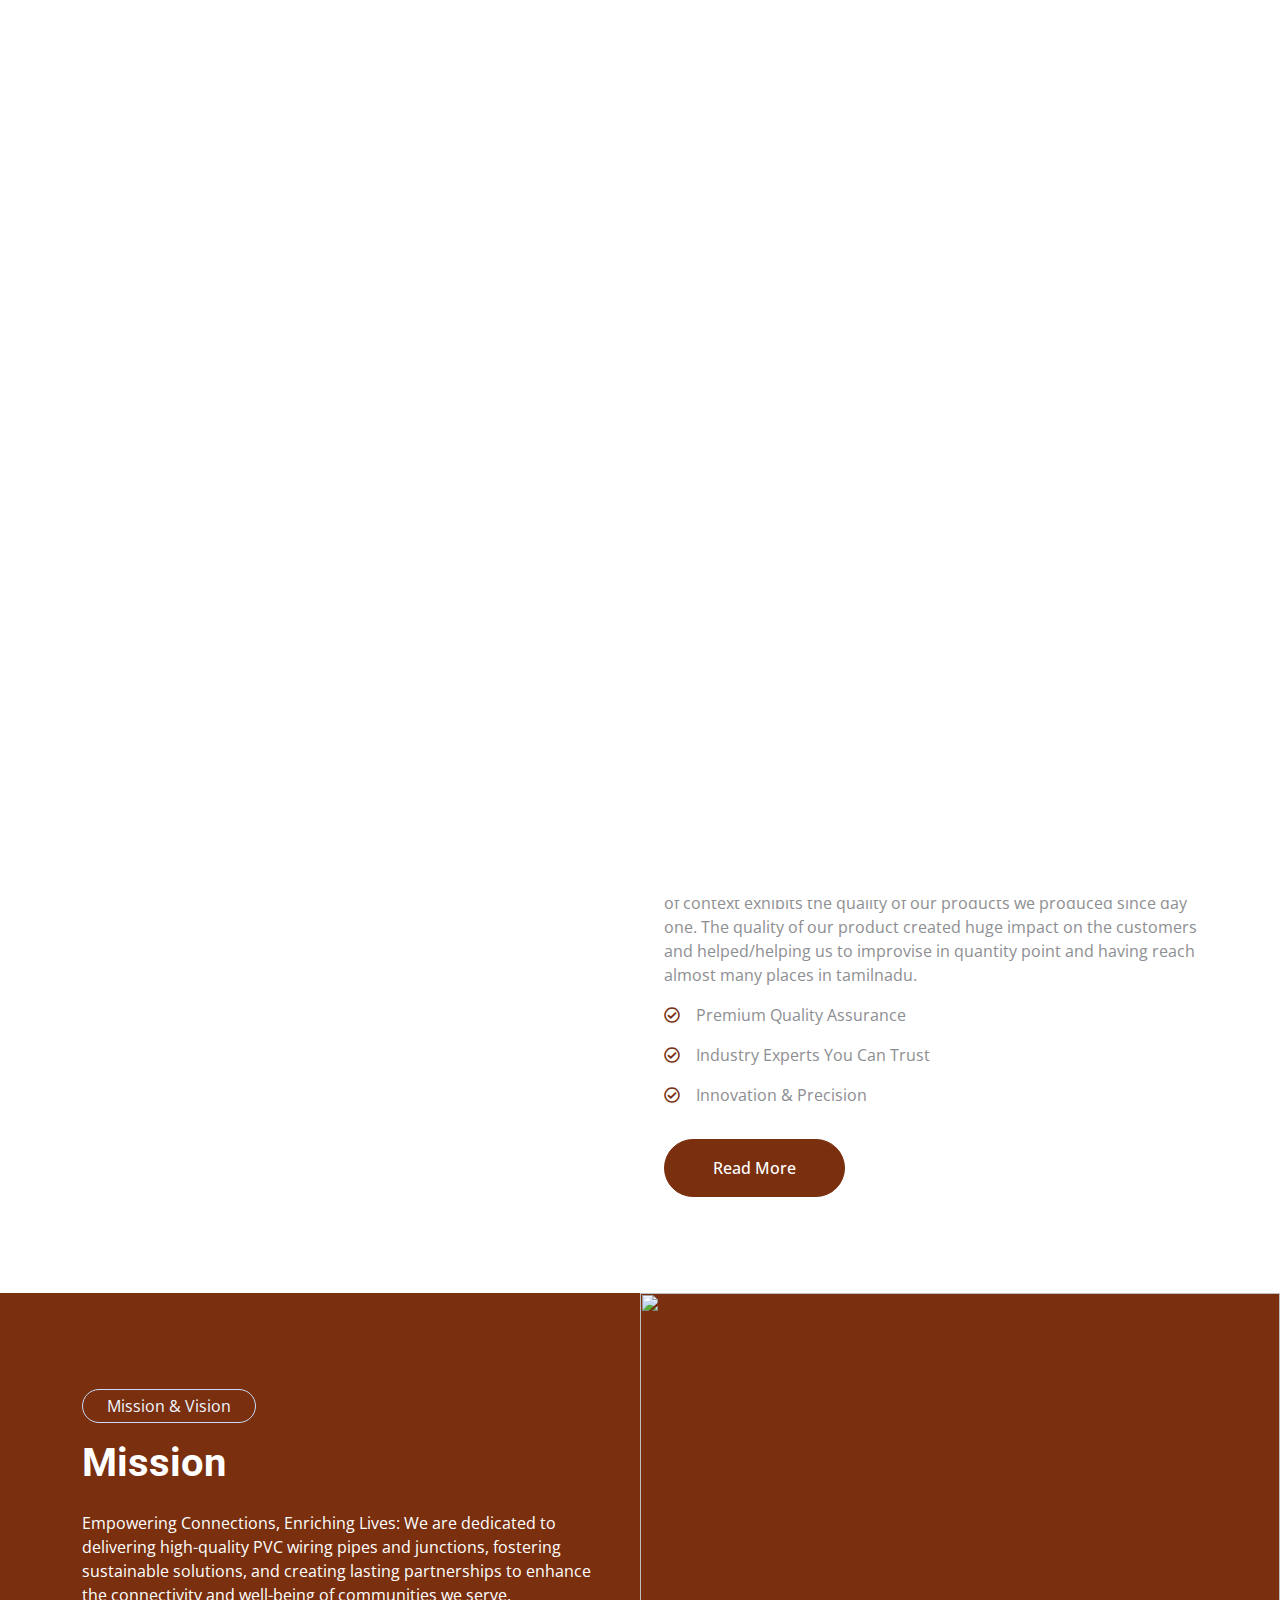
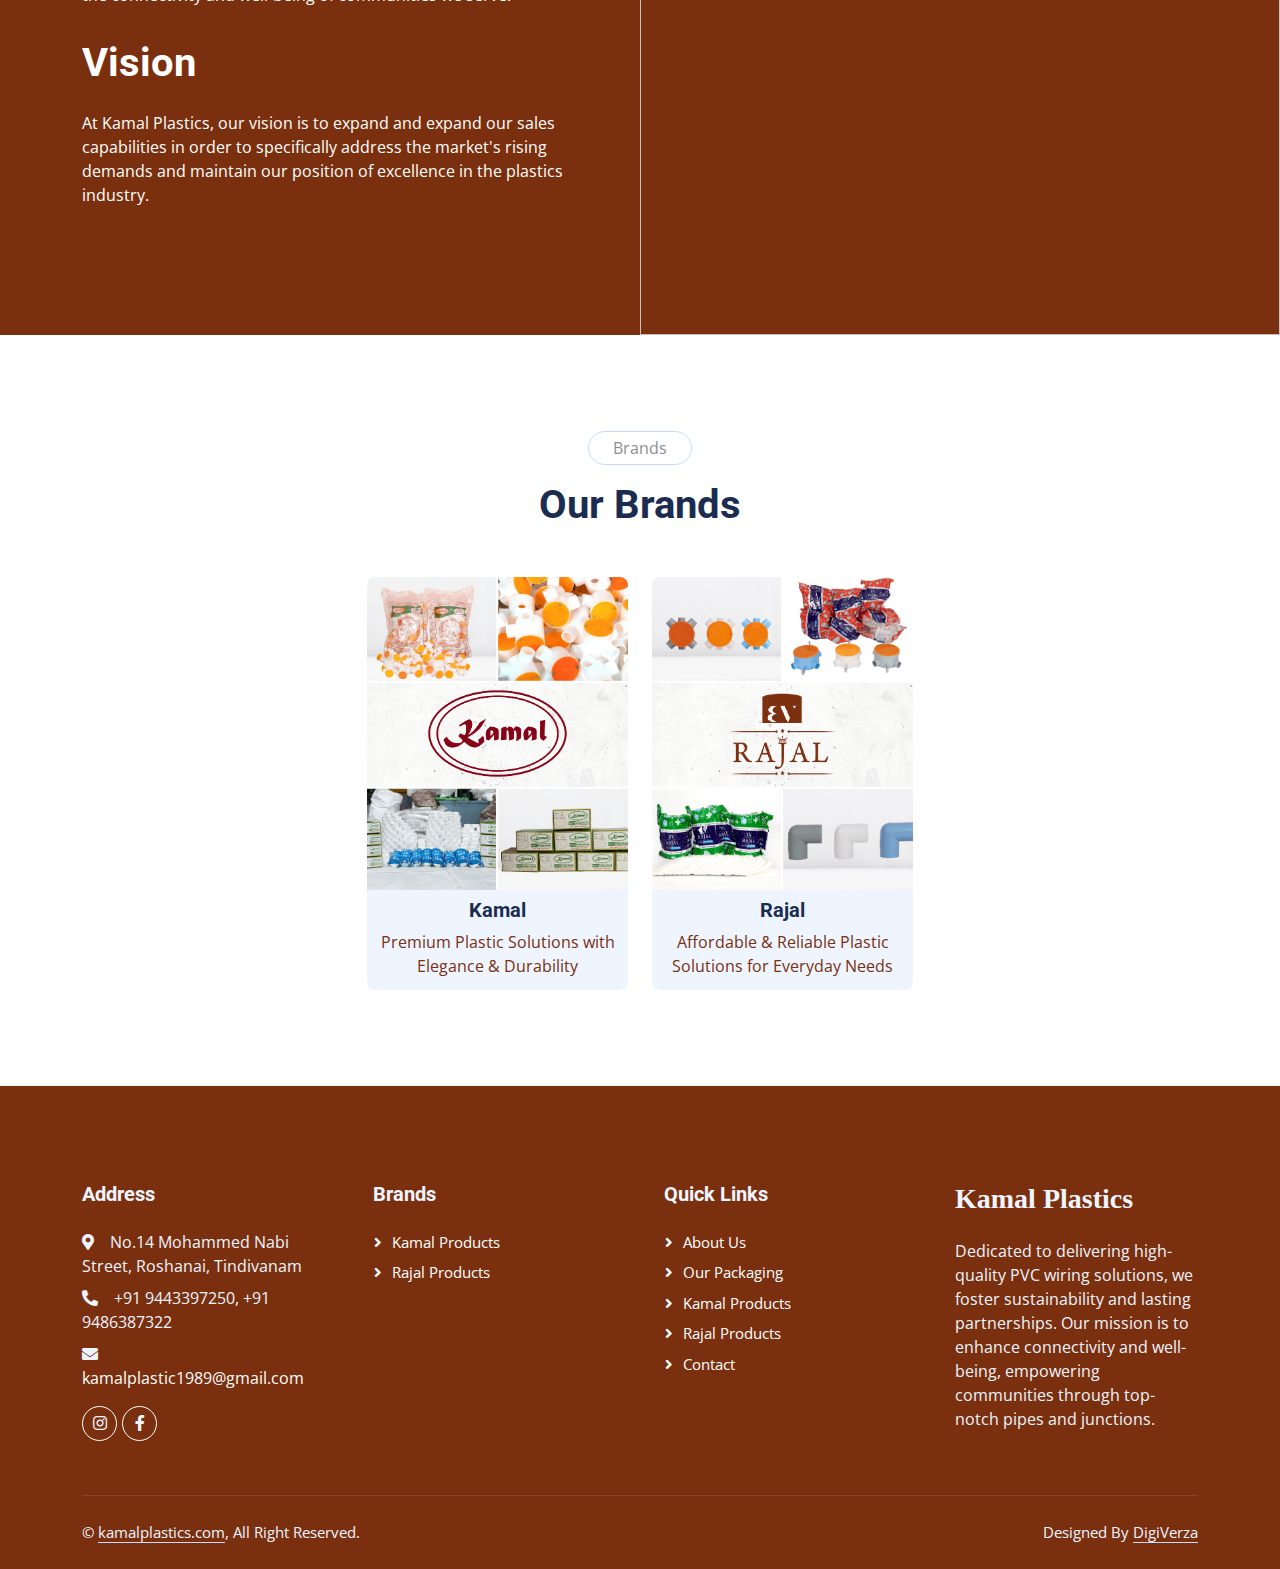
==== commit 8b1282b1: "navbar, footer update all pages" ====
--- a/about.html
+++ b/about.html
@@ -73,26 +73,16 @@
           </div>
         </div>
         <div class="col-lg-5 px-5 text-end">
-          <div class="h-100 d-inline-flex align-items-center py-3 me-4">
+          <div class="h-100 d-inline-flex align-items-center py-3 me-4 gap-1">
             <small class="fa fa-phone-alt text-primary me-2"></small>
             <small>+91 9443397250,</small>
-            <small>+91 9443397250</small>
+            <small>+91 9486387322</small>
           </div>
           <div class="h-100 d-inline-flex align-items-center">
             <a
               class="btn btn-sm-square rounded-circle bg-white text-primary me-1"
               href=""
               ><i class="fab fa-facebook-f"></i
-            ></a>
-            <a
-              class="btn btn-sm-square rounded-circle bg-white text-primary me-1"
-              href=""
-              ><i class="fab fa-twitter"></i
-            ></a>
-            <a
-              class="btn btn-sm-square rounded-circle bg-white text-primary me-1"
-              href=""
-              ><i class="fab fa-linkedin-in"></i
             ></a>
             <a
               class="btn btn-sm-square rounded-circle bg-white text-primary me-0"
@@ -296,13 +286,16 @@
               quantity point and having reach almost many places in tamilnadu.
             </p>
             <p>
-              <i class="far fa-check-circle text-primary me-3"></i>Premium Quality Assurance
+              <i class="far fa-check-circle text-primary me-3"></i>Premium
+              Quality Assurance
             </p>
             <p>
-              <i class="far fa-check-circle text-primary me-3"></i>Industry Experts You Can Trust
+              <i class="far fa-check-circle text-primary me-3"></i>Industry
+              Experts You Can Trust
             </p>
             <p>
-              <i class="far fa-check-circle text-primary me-3"></i>Innovation & Precision
+              <i class="far fa-check-circle text-primary me-3"></i>Innovation &
+              Precision
             </p>
             <a class="btn btn-primary rounded-pill py-3 px-5 mt-3" href=""
               >Read More</a
@@ -382,10 +375,13 @@
               </div>
               <div class="team-text bg-light text-center p-2">
                 <h5>Kamal</h5>
-                <p class="text-primary">Premium Plastic Solutions with Elegance & Durability</p>
+                <p class="text-primary">
+                  Premium Plastic Solutions with Elegance & Durability
+                </p>
                 <div class="team-social text-center">
                   <a class="btn" href="kamal.html"
-                    ><i class="fa text-primary"></i>Explore Products</a>
+                    ><i class="fa text-primary"></i>Explore Products</a
+                  >
                 </div>
               </div>
             </div>
@@ -397,10 +393,13 @@
               </div>
               <div class="team-text bg-light text-center p-2">
                 <h5>Rajal</h5>
-                <p class="text-primary">Affordable & Reliable Plastic Solutions for Everyday Needs</p>
+                <p class="text-primary">
+                  Affordable & Reliable Plastic Solutions for Everyday Needs
+                </p>
                 <div class="team-social text-center">
                   <a class="btn" href="rajal.html"
-                  ><i class="fa text-primary"></i>Explore Products</a>
+                    ><i class="fa text-primary"></i>Explore Products</a
+                  >
                 </div>
               </div>
             </div>
@@ -420,61 +419,50 @@
           <div class="col-lg-3 col-md-6">
             <h5 class="text-light mb-4">Address</h5>
             <p class="mb-2">
-              <i class="fa fa-map-marker-alt me-3"></i>123 Street, New York, USA
+              <i class="fa fa-map-marker-alt me-3"></i>No.14 Mohammed Nabi
+              Street, Roshanai, Tindivanam
             </p>
             <p class="mb-2">
-              <i class="fa fa-phone-alt me-3"></i>+012 345 67890
+              <i class="fa fa-phone-alt me-3"></i>+91 9443397250, +91 9486387322
             </p>
             <p class="mb-2">
-              <i class="fa fa-envelope me-3"></i>info@example.com
+              <i class="fa fa-envelope me-3"></i>
+              <a href="mailto:kamalplastic1989@gmail.com" class="text-white"
+                >kamalplastic1989@gmail.com</a
+              >
             </p>
             <div class="d-flex pt-2">
               <a class="btn btn-outline-light btn-social rounded-circle" href=""
-                ><i class="fab fa-twitter"></i
-              ></a>
+                ><i class="fab fa-instagram"></i>
+              </a>
               <a class="btn btn-outline-light btn-social rounded-circle" href=""
                 ><i class="fab fa-facebook-f"></i
               ></a>
-              <a class="btn btn-outline-light btn-social rounded-circle" href=""
-                ><i class="fab fa-youtube"></i
-              ></a>
-              <a class="btn btn-outline-light btn-social rounded-circle" href=""
-                ><i class="fab fa-linkedin-in"></i
-              ></a>
             </div>
           </div>
           <div class="col-lg-3 col-md-6">
-            <h5 class="text-light mb-4">Services</h5>
-            <a class="btn btn-link" href="">Cardiology</a>
-            <a class="btn btn-link" href="">Pulmonary</a>
-            <a class="btn btn-link" href="">Neurology</a>
-            <a class="btn btn-link" href="">Orthopedics</a>
-            <a class="btn btn-link" href="">Laboratory</a>
+            <h5 class="text-light mb-4">Brands</h5>
+            <a class="btn btn-link" href="kamal.html">Kamal Products</a>
+            <a class="btn btn-link" href="rajal.html">Rajal Products</a>
           </div>
           <div class="col-lg-3 col-md-6">
             <h5 class="text-light mb-4">Quick Links</h5>
-            <a class="btn btn-link" href="">About Us</a>
-            <a class="btn btn-link" href="">Contact Us</a>
-            <a class="btn btn-link" href="">Our Services</a>
-            <a class="btn btn-link" href="">Terms & Condition</a>
-            <a class="btn btn-link" href="">Support</a>
+            <a class="btn btn-link" href="about.html">About Us</a>
+            <a class="btn btn-link" href="our-packaging.html">Our Packaging</a>
+            <a class="btn btn-link" href="kamal.html">Kamal Products</a>
+            <a class="btn btn-link" href="rajal.html">Rajal Products</a>
+            <a class="btn btn-link" href="contact.html">Contact</a>
           </div>
           <div class="col-lg-3 col-md-6">
-            <h5 class="text-light mb-4">Newsletter</h5>
-            <p>Dolor amet sit justo amet elitr clita ipsum elitr est.</p>
-            <div class="position-relative mx-auto" style="max-width: 400px">
-              <input
-                class="form-control border-0 w-100 py-3 ps-4 pe-5"
-                type="text"
-                placeholder="Your email"
-              />
-              <button
-                type="button"
-                class="btn btn-primary py-2 position-absolute top-0 end-0 mt-2 me-2"
-              >
-                SignUp
-              </button>
-            </div>
+            <h3 class="text-light mb-4" style="font-family: 'Maturasc'">
+              Kamal Plastics
+            </h3>
+            <p>
+              Dedicated to delivering high-quality PVC wiring solutions, we
+              foster sustainability and lasting partnerships. Our mission is to
+              enhance connectivity and well-being, empowering communities
+              through top-notch pipes and junctions.
+            </p>
           </div>
         </div>
       </div>
@@ -482,15 +470,13 @@
         <div class="copyright">
           <div class="row">
             <div class="col-md-6 text-center text-md-start mb-3 mb-md-0">
-              &copy; <a class="border-bottom" href="#">Your Site Name</a>, All
-              Right Reserved.
+              &copy; <a class="border-bottom" href="#">kamalplastics.com</a>,
+              All Right Reserved.
             </div>
             <div class="col-md-6 text-center text-md-end">
               <!--/*** This template is free as long as you keep the footer author’s credit link/attribution link/backlink. If you'd like to use the template without the footer author’s credit link/attribution link/backlink, you can purchase the Credit Removal License from "https://htmlcodex.com/credit-removal". Thank you for your support. ***/-->
               Designed By
-              <a class="border-bottom" href="https://htmlcodex.com"
-                >HTML Codex</a
-              >
+              <a class="border-bottom" href="">DigiVerza</a>
             </div>
           </div>
         </div>
--- a/css/style.css
+++ b/css/style.css
@@ -523,9 +523,9 @@
   color: var(--light);
 }
 
-.footer .copyright a:hover {
+/* .footer .copyright a:hover {
   color: var(--primary);
-}
+} */
 
 .rate-button {
   background-color: #fff;
